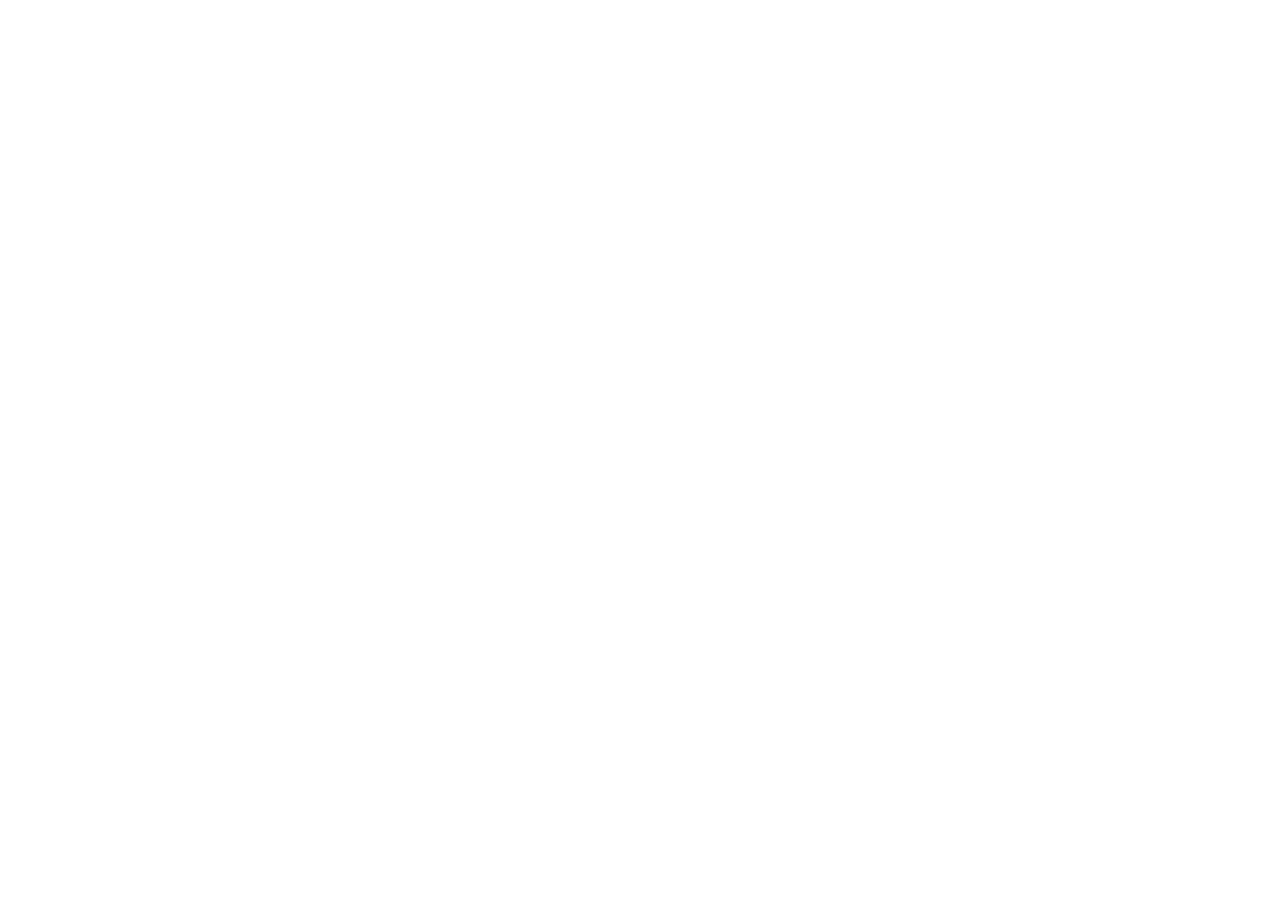
==== login.html @ 9ea32f08 "init project" ====
<!DOCTYPE html>
<html lang="zh-CN">

<head>
    <meta charset="UTF-8">
    <meta name="viewport" content="width=device-width, initial-scale=1.0">
    <title>登录页面</title>
</head>

<body>

</body>

</html>
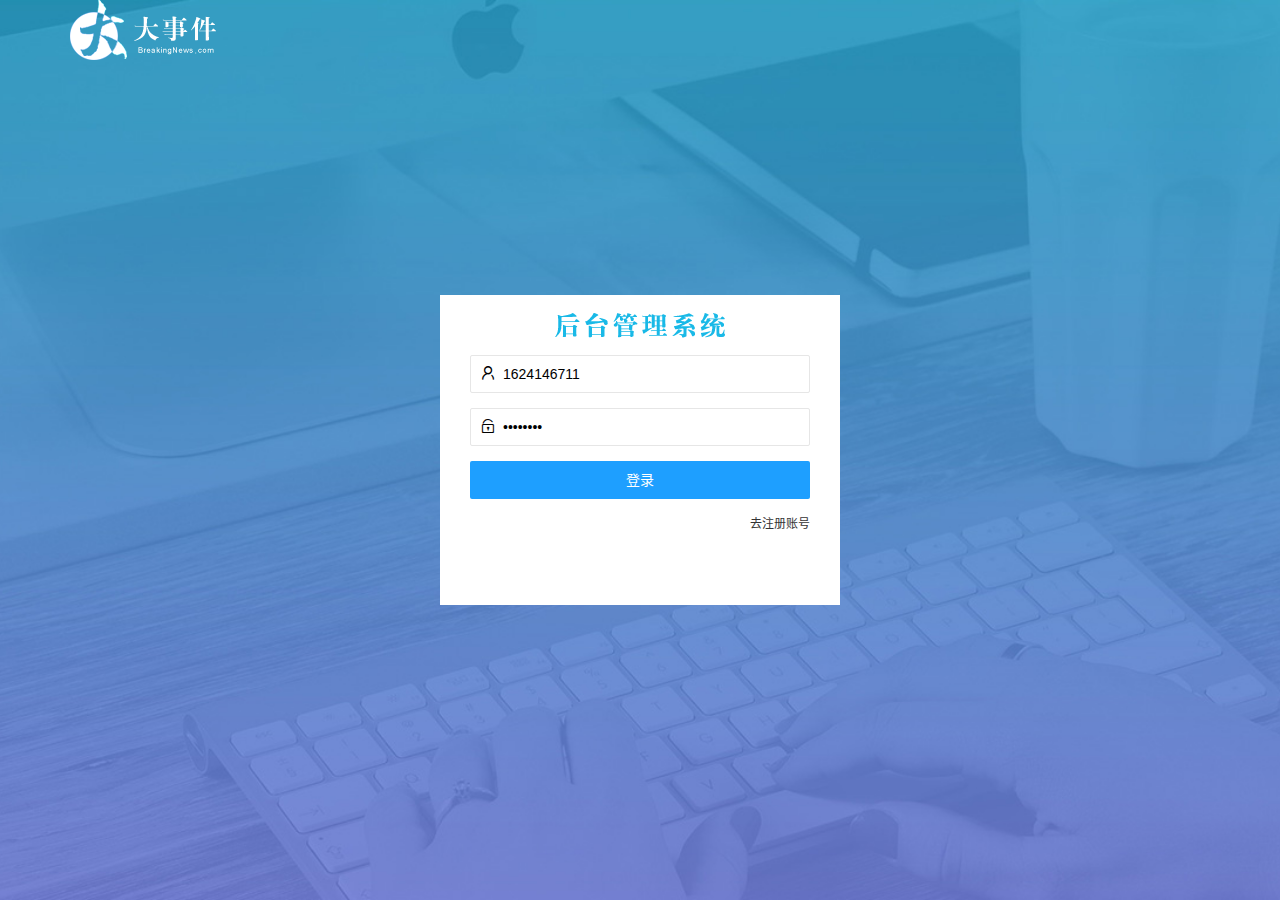
==== commit e319ad36: "登录，注册页面功能完成" ====
--- a/login.html
+++ b/login.html
@@ -4,11 +4,89 @@
 <head>
     <meta charset="UTF-8">
     <meta name="viewport" content="width=device-width, initial-scale=1.0">
-    <title>登录页面</title>
+    <title>大事件-登录页面</title>
+    <link rel="stylesheet" href="/assets/lib/layui/css/layui.css">
+    <link rel="stylesheet" href="/assets/css/login.css">
 </head>
 
 <body>
+    <!-- 顶部logo -->
+    <div class="layui-main">
+        <img src="/assets/images/logo.png" alt="">
+    </div>
+    <!-- 登录注册区域 -->
+    <div class="loginBox">
+        <div class="title-box"></div>
+        <!-- 登录 -->
+        <div class="login-box">
+            <!-- 登录表单 -->
+            <form class="layui-form" id="form_login" action="">
+                <!-- 用户名 -->
+                <div class="layui-form-item">
+                    <i class="layui-icon layui-icon-username"></i>
+                    <input value="1624146711" type=" text" name="username" required lay-verify="required"
+                        placeholder="请输入用户名" autocomplete="off" class="layui-input">
+                </div>
+                <!-- 密码 -->
+                <div class="layui-form-item">
+                    <i class="layui-icon layui-icon-password"></i>
+                    <input value="zxc00369" type="password" name="password" required lay-verify="required|pwd"
+                        placeholder="请输入密码" autocomplete="off" class="layui-input">
+                </div>
+                <!-- 登录按钮 -->
+                <div class="layui-form-item">
+                    <!-- lay-submit 属性必须存在，后面会有submit事件绑定 -->
+                    <button class="layui-btn layui-btn-fluid layui-btn-normal" lay-submit
+                        lay-filter="formDemo">登录</button>
+                </div>
+                <div class="layui-form-item links">
+                    <a href="javascript:;" id="link_reg">去注册账号</a>
+                </div>
+            </form>
+        </div>
+        <!-- 注册 -->
+        <div class="reg-box" id="form_reg">
+            <!-- 注册表单 -->
+            <form class="layui-form" action="">
+                <!-- 用户名 -->
+                <div class="layui-form-item">
+                    <i class="layui-icon layui-icon-username"></i>
+                    <input type=" text" name="username" required lay-verify="required" placeholder="请输入用户名"
+                        autocomplete="off" class="layui-input">
+                </div>
+                <!-- 密码 -->
+                <div class="layui-form-item">
+                    <i class="layui-icon layui-icon-password"></i>
+                    <input type="password" name="password" required lay-verify="required|pwd" placeholder="请输入密码"
+                        autocomplete="off" class="layui-input">
+                </div>
+                <!-- 确认密码 -->
+                <div class="layui-form-item">
+                    <i class="layui-icon layui-icon-password"></i>
+                    <input type="password" name="repassword" required lay-verify="required|pwd|repwd"
+                        placeholder="再次确认密码" autocomplete="off" class="layui-input">
+                </div>
+                <!-- 注册按钮 -->
+                <div class="layui-form-item">
+                    <!-- lay-submit 属性必须存在，后面会有submit事件绑定 -->
+                    <button class="layui-btn layui-btn-fluid layui-btn-normal" lay-submit
+                        lay-filter="formDemo">注册</button>
+                </div>
+                <div class="layui-form-item links">
+                    <a href="javascript:;" id="link_login">去登陆</a>
+                </div>
+            </form>
+        </div>
+    </div>
 
+    <!-- 引入layUI.all.js -->
+    <script src="/assets/lib/layui/layui.all.js"></script>
+    <!-- 引入jQuery.js -->
+    <script src="/assets/lib/jquery.js"></script>
+    <!-- 引入baseAPI.js -->
+    <script src="/assets/js/baseAPI.js"></script>
+    <!-- 引入自己的js -->
+    <script src="/assets/js/login.js"></script>
 </body>
 
 </html>--- a/assets/lib/layui/css/layui.css
+++ b/assets/lib/layui/css/layui.css
@@ -0,0 +1,2 @@
+/** layui-v2.5.5 MIT License By https://www.layui.com */
+ .layui-inline,img{display:inline-block;vertical-align:middle}h1,h2,h3,h4,h5,h6{font-weight:400}.layui-edge,.layui-header,.layui-inline,.layui-main{position:relative}.layui-body,.layui-edge,.layui-elip{overflow:hidden}.layui-btn,.layui-edge,.layui-inline,img{vertical-align:middle}.layui-btn,.layui-disabled,.layui-icon,.layui-unselect{-moz-user-select:none;-webkit-user-select:none;-ms-user-select:none}.layui-elip,.layui-form-checkbox span,.layui-form-pane .layui-form-label{text-overflow:ellipsis;white-space:nowrap}.layui-breadcrumb,.layui-tree-btnGroup{visibility:hidden}blockquote,body,button,dd,div,dl,dt,form,h1,h2,h3,h4,h5,h6,input,li,ol,p,pre,td,textarea,th,ul{margin:0;padding:0;-webkit-tap-highlight-color:rgba(0,0,0,0)}a:active,a:hover{outline:0}img{border:none}li{list-style:none}table{border-collapse:collapse;border-spacing:0}h4,h5,h6{font-size:100%}button,input,optgroup,option,select,textarea{font-family:inherit;font-size:inherit;font-style:inherit;font-weight:inherit;outline:0}pre{white-space:pre-wrap;white-space:-moz-pre-wrap;white-space:-pre-wrap;white-space:-o-pre-wrap;word-wrap:break-word}body{line-height:24px;font:14px Helvetica Neue,Helvetica,PingFang SC,Tahoma,Arial,sans-serif}hr{height:1px;margin:10px 0;border:0;clear:both}a{color:#333;text-decoration:none}a:hover{color:#777}a cite{font-style:normal;*cursor:pointer}.layui-border-box,.layui-border-box *{box-sizing:border-box}.layui-box,.layui-box *{box-sizing:content-box}.layui-clear{clear:both;*zoom:1}.layui-clear:after{content:'\20';clear:both;*zoom:1;display:block;height:0}.layui-inline{*display:inline;*zoom:1}.layui-edge{display:inline-block;width:0;height:0;border-width:6px;border-style:dashed;border-color:transparent}.layui-edge-top{top:-4px;border-bottom-color:#999;border-bottom-style:solid}.layui-edge-right{border-left-color:#999;border-left-style:solid}.layui-edge-bottom{top:2px;border-top-color:#999;border-top-style:solid}.layui-edge-left{border-right-color:#999;border-right-style:solid}.layui-disabled,.layui-disabled:hover{color:#d2d2d2!important;cursor:not-allowed!important}.layui-circle{border-radius:100%}.layui-show{display:block!important}.layui-hide{display:none!important}@font-face{font-family:layui-icon;src:url(../font/iconfont.eot?v=250);src:url(../font/iconfont.eot?v=250#iefix) format('embedded-opentype'),url(../font/iconfont.woff2?v=250) format('woff2'),url(../font/iconfont.woff?v=250) format('woff'),url(../font/iconfont.ttf?v=250) format('truetype'),url(../font/iconfont.svg?v=250#layui-icon) format('svg')}.layui-icon{font-family:layui-icon!important;font-size:16px;font-style:normal;-webkit-font-smoothing:antialiased;-moz-osx-font-smoothing:grayscale}.layui-icon-reply-fill:before{content:"\e611"}.layui-icon-set-fill:before{content:"\e614"}.layui-icon-menu-fill:before{content:"\e60f"}.layui-icon-search:before{content:"\e615"}.layui-icon-share:before{content:"\e641"}.layui-icon-set-sm:before{content:"\e620"}.layui-icon-engine:before{content:"\e628"}.layui-icon-close:before{content:"\1006"}.layui-icon-close-fill:before{content:"\1007"}.layui-icon-chart-screen:before{content:"\e629"}.layui-icon-star:before{content:"\e600"}.layui-icon-circle-dot:before{content:"\e617"}.layui-icon-chat:before{content:"\e606"}.layui-icon-release:before{content:"\e609"}.layui-icon-list:before{content:"\e60a"}.layui-icon-chart:before{content:"\e62c"}.layui-icon-ok-circle:before{content:"\1005"}.layui-icon-layim-theme:before{content:"\e61b"}.layui-icon-table:before{content:"\e62d"}.layui-icon-right:before{content:"\e602"}.layui-icon-left:before{content:"\e603"}.layui-icon-cart-simple:before{content:"\e698"}.layui-icon-face-cry:before{content:"\e69c"}.layui-icon-face-smile:before{content:"\e6af"}.layui-icon-survey:before{content:"\e6b2"}.layui-icon-tree:before{content:"\e62e"}.layui-icon-upload-circle:before{content:"\e62f"}.layui-icon-add-circle:before{content:"\e61f"}.layui-icon-download-circle:before{content:"\e601"}.layui-icon-templeate-1:before{content:"\e630"}.layui-icon-util:before{content:"\e631"}.layui-icon-face-surprised:before{content:"\e664"}.layui-icon-edit:before{content:"\e642"}.layui-icon-speaker:before{content:"\e645"}.layui-icon-down:before{content:"\e61a"}.layui-icon-file:before{content:"\e621"}.layui-icon-layouts:before{content:"\e632"}.layui-icon-rate-half:before{content:"\e6c9"}.layui-icon-add-circle-fine:before{content:"\e608"}.layui-icon-prev-circle:before{content:"\e633"}.layui-icon-read:before{content:"\e705"}.layui-icon-404:before{content:"\e61c"}.layui-icon-carousel:before{content:"\e634"}.layui-icon-help:before{content:"\e607"}.layui-icon-code-circle:before{content:"\e635"}.layui-icon-water:before{content:"\e636"}.layui-icon-username:before{content:"\e66f"}.layui-icon-find-fill:before{content:"\e670"}.layui-icon-about:before{content:"\e60b"}.layui-icon-location:before{content:"\e715"}.layui-icon-up:before{content:"\e619"}.layui-icon-pause:before{content:"\e651"}.layui-icon-date:before{content:"\e637"}.layui-icon-layim-uploadfile:before{content:"\e61d"}.layui-icon-delete:before{content:"\e640"}.layui-icon-play:before{content:"\e652"}.layui-icon-top:before{content:"\e604"}.layui-icon-friends:before{content:"\e612"}.layui-icon-refresh-3:before{content:"\e9aa"}.layui-icon-ok:before{content:"\e605"}.layui-icon-layer:before{content:"\e638"}.layui-icon-face-smile-fine:before{content:"\e60c"}.layui-icon-dollar:before{content:"\e659"}.layui-icon-group:before{content:"\e613"}.layui-icon-layim-download:before{content:"\e61e"}.layui-icon-picture-fine:before{content:"\e60d"}.layui-icon-link:before{content:"\e64c"}.layui-icon-diamond:before{content:"\e735"}.layui-icon-log:before{content:"\e60e"}.layui-icon-rate-solid:before{content:"\e67a"}.layui-icon-fonts-del:before{content:"\e64f"}.layui-icon-unlink:before{content:"\e64d"}.layui-icon-fonts-clear:before{content:"\e639"}.layui-icon-triangle-r:before{content:"\e623"}.layui-icon-circle:before{content:"\e63f"}.layui-icon-radio:before{content:"\e643"}.layui-icon-align-center:before{content:"\e647"}.layui-icon-align-right:before{content:"\e648"}.layui-icon-align-left:before{content:"\e649"}.layui-icon-loading-1:before{content:"\e63e"}.layui-icon-return:before{content:"\e65c"}.layui-icon-fonts-strong:before{content:"\e62b"}.layui-icon-upload:before{content:"\e67c"}.layui-icon-dialogue:before{content:"\e63a"}.layui-icon-video:before{content:"\e6ed"}.layui-icon-headset:before{content:"\e6fc"}.layui-icon-cellphone-fine:before{content:"\e63b"}.layui-icon-add-1:before{content:"\e654"}.layui-icon-face-smile-b:before{content:"\e650"}.layui-icon-fonts-html:before{content:"\e64b"}.layui-icon-form:before{content:"\e63c"}.layui-icon-cart:before{content:"\e657"}.layui-icon-camera-fill:before{content:"\e65d"}.layui-icon-tabs:before{content:"\e62a"}.layui-icon-fonts-code:before{content:"\e64e"}.layui-icon-fire:before{content:"\e756"}.layui-icon-set:before{content:"\e716"}.layui-icon-fonts-u:before{content:"\e646"}.layui-icon-triangle-d:before{content:"\e625"}.layui-icon-tips:before{content:"\e702"}.layui-icon-picture:before{content:"\e64a"}.layui-icon-more-vertical:before{content:"\e671"}.layui-icon-flag:before{content:"\e66c"}.layui-icon-loading:before{content:"\e63d"}.layui-icon-fonts-i:before{content:"\e644"}.layui-icon-refresh-1:before{content:"\e666"}.layui-icon-rmb:before{content:"\e65e"}.layui-icon-home:before{content:"\e68e"}.layui-icon-user:before{content:"\e770"}.layui-icon-notice:before{content:"\e667"}.layui-icon-login-weibo:before{content:"\e675"}.layui-icon-voice:before{content:"\e688"}.layui-icon-upload-drag:before{content:"\e681"}.layui-icon-login-qq:before{content:"\e676"}.layui-icon-snowflake:before{content:"\e6b1"}.layui-icon-file-b:before{content:"\e655"}.layui-icon-template:before{content:"\e663"}.layui-icon-auz:before{content:"\e672"}.layui-icon-console:before{content:"\e665"}.layui-icon-app:before{content:"\e653"}.layui-icon-prev:before{content:"\e65a"}.layui-icon-website:before{content:"\e7ae"}.layui-icon-next:before{content:"\e65b"}.layui-icon-component:before{content:"\e857"}.layui-icon-more:before{content:"\e65f"}.layui-icon-login-wechat:before{content:"\e677"}.layui-icon-shrink-right:before{content:"\e668"}.layui-icon-spread-left:before{content:"\e66b"}.layui-icon-camera:before{content:"\e660"}.layui-icon-note:before{content:"\e66e"}.layui-icon-refresh:before{content:"\e669"}.layui-icon-female:before{content:"\e661"}.layui-icon-male:before{content:"\e662"}.layui-icon-password:before{content:"\e673"}.layui-icon-senior:before{content:"\e674"}.layui-icon-theme:before{content:"\e66a"}.layui-icon-tread:before{content:"\e6c5"}.layui-icon-praise:before{content:"\e6c6"}.layui-icon-star-fill:before{content:"\e658"}.layui-icon-rate:before{content:"\e67b"}.layui-icon-template-1:before{content:"\e656"}.layui-icon-vercode:before{content:"\e679"}.layui-icon-cellphone:before{content:"\e678"}.layui-icon-screen-full:before{content:"\e622"}.layui-icon-screen-restore:before{content:"\e758"}.layui-icon-cols:before{content:"\e610"}.layui-icon-export:before{content:"\e67d"}.layui-icon-print:before{content:"\e66d"}.layui-icon-slider:before{content:"\e714"}.layui-icon-addition:before{content:"\e624"}.layui-icon-subtraction:before{content:"\e67e"}.layui-icon-service:before{content:"\e626"}.layui-icon-transfer:before{content:"\e691"}.layui-main{width:1140px;margin:0 auto}.layui-header{z-index:1000;height:60px}.layui-header a:hover{transition:all .5s;-webkit-transition:all .5s}.layui-side{position:fixed;left:0;top:0;bottom:0;z-index:999;width:200px;overflow-x:hidden}.layui-side-scroll{position:relative;width:220px;height:100%;overflow-x:hidden}.layui-body{position:absolute;left:200px;right:0;top:0;bottom:0;z-index:998;width:auto;overflow-y:auto;box-sizing:border-box}.layui-layout-body{overflow:hidden}.layui-layout-admin .layui-header{background-color:#23262E}.layui-layout-admin .layui-side{top:60px;width:200px;overflow-x:hidden}.layui-layout-admin .layui-body{position:fixed;top:60px;bottom:44px}.layui-layout-admin .layui-main{width:auto;margin:0 15px}.layui-layout-admin .layui-footer{position:fixed;left:200px;right:0;bottom:0;height:44px;line-height:44px;padding:0 15px;background-color:#eee}.layui-layout-admin .layui-logo{position:absolute;left:0;top:0;width:200px;height:100%;line-height:60px;text-align:center;color:#009688;font-size:16px}.layui-layout-admin .layui-header .layui-nav{background:0 0}.layui-layout-left{position:absolute!important;left:200px;top:0}.layui-layout-right{position:absolute!important;right:0;top:0}.layui-container{position:relative;margin:0 auto;padding:0 15px;box-sizing:border-box}.layui-fluid{position:relative;margin:0 auto;padding:0 15px}.layui-row:after,.layui-row:before{content:'';display:block;clear:both}.layui-col-lg1,.layui-col-lg10,.layui-col-lg11,.layui-col-lg12,.layui-col-lg2,.layui-col-lg3,.layui-col-lg4,.layui-col-lg5,.layui-col-lg6,.layui-col-lg7,.layui-col-lg8,.layui-col-lg9,.layui-col-md1,.layui-col-md10,.layui-col-md11,.layui-col-md12,.layui-col-md2,.layui-col-md3,.layui-col-md4,.layui-col-md5,.layui-col-md6,.layui-col-md7,.layui-col-md8,.layui-col-md9,.layui-col-sm1,.layui-col-sm10,.layui-col-sm11,.layui-col-sm12,.layui-col-sm2,.layui-col-sm3,.layui-col-sm4,.layui-col-sm5,.layui-col-sm6,.layui-col-sm7,.layui-col-sm8,.layui-col-sm9,.layui-col-xs1,.layui-col-xs10,.layui-col-xs11,.layui-col-xs12,.layui-col-xs2,.layui-col-xs3,.layui-col-xs4,.layui-col-xs5,.layui-col-xs6,.layui-col-xs7,.layui-col-xs8,.layui-col-xs9{position:relative;display:block;box-sizing:border-box}.layui-col-xs1,.layui-col-xs10,.layui-col-xs11,.layui-col-xs12,.layui-col-xs2,.layui-col-xs3,.layui-col-xs4,.layui-col-xs5,.layui-col-xs6,.layui-col-xs7,.layui-col-xs8,.layui-col-xs9{float:left}.layui-col-xs1{width:8.33333333%}.layui-col-xs2{width:16.66666667%}.layui-col-xs3{width:25%}.layui-col-xs4{width:33.33333333%}.layui-col-xs5{width:41.66666667%}.layui-col-xs6{width:50%}.layui-col-xs7{width:58.33333333%}.layui-col-xs8{width:66.66666667%}.layui-col-xs9{width:75%}.layui-col-xs10{width:83.33333333%}.layui-col-xs11{width:91.66666667%}.layui-col-xs12{width:100%}.layui-col-xs-offset1{margin-left:8.33333333%}.layui-col-xs-offset2{margin-left:16.66666667%}.layui-col-xs-offset3{margin-left:25%}.layui-col-xs-offset4{margin-left:33.33333333%}.layui-col-xs-offset5{margin-left:41.66666667%}.layui-col-xs-offset6{margin-left:50%}.layui-col-xs-offset7{margin-left:58.33333333%}.layui-col-xs-offset8{margin-left:66.66666667%}.layui-col-xs-offset9{margin-left:75%}.layui-col-xs-offset10{margin-left:83.33333333%}.layui-col-xs-offset11{margin-left:91.66666667%}.layui-col-xs-offset12{margin-left:100%}@media screen and (max-width:768px){.layui-hide-xs{display:none!important}.layui-show-xs-block{display:block!important}.layui-show-xs-inline{display:inline!important}.layui-show-xs-inline-block{display:inline-block!important}}@media screen and (min-width:768px){.layui-container{width:750px}.layui-hide-sm{display:none!important}.layui-show-sm-block{display:block!important}.layui-show-sm-inline{display:inline!important}.layui-show-sm-inline-block{display:inline-block!important}.layui-col-sm1,.layui-col-sm10,.layui-col-sm11,.layui-col-sm12,.layui-col-sm2,.layui-col-sm3,.layui-col-sm4,.layui-col-sm5,.layui-col-sm6,.layui-col-sm7,.layui-col-sm8,.layui-col-sm9{float:left}.layui-col-sm1{width:8.33333333%}.layui-col-sm2{width:16.66666667%}.layui-col-sm3{width:25%}.layui-col-sm4{width:33.33333333%}.layui-col-sm5{width:41.66666667%}.layui-col-sm6{width:50%}.layui-col-sm7{width:58.33333333%}.layui-col-sm8{width:66.66666667%}.layui-col-sm9{width:75%}.layui-col-sm10{width:83.33333333%}.layui-col-sm11{width:91.66666667%}.layui-col-sm12{width:100%}.layui-col-sm-offset1{margin-left:8.33333333%}.layui-col-sm-offset2{margin-left:16.66666667%}.layui-col-sm-offset3{margin-left:25%}.layui-col-sm-offset4{margin-left:33.33333333%}.layui-col-sm-offset5{margin-left:41.66666667%}.layui-col-sm-offset6{margin-left:50%}.layui-col-sm-offset7{margin-left:58.33333333%}.layui-col-sm-offset8{margin-left:66.66666667%}.layui-col-sm-offset9{margin-left:75%}.layui-col-sm-offset10{margin-left:83.33333333%}.layui-col-sm-offset11{margin-left:91.66666667%}.layui-col-sm-offset12{margin-left:100%}}@media screen and (min-width:992px){.layui-container{width:970px}.layui-hide-md{display:none!important}.layui-show-md-block{display:block!important}.layui-show-md-inline{display:inline!important}.layui-show-md-inline-block{display:inline-block!important}.layui-col-md1,.layui-col-md10,.layui-col-md11,.layui-col-md12,.layui-col-md2,.layui-col-md3,.layui-col-md4,.layui-col-md5,.layui-col-md6,.layui-col-md7,.layui-col-md8,.layui-col-md9{float:left}.layui-col-md1{width:8.33333333%}.layui-col-md2{width:16.66666667%}.layui-col-md3{width:25%}.layui-col-md4{width:33.33333333%}.layui-col-md5{width:41.66666667%}.layui-col-md6{width:50%}.layui-col-md7{width:58.33333333%}.layui-col-md8{width:66.66666667%}.layui-col-md9{width:75%}.layui-col-md10{width:83.33333333%}.layui-col-md11{width:91.66666667%}.layui-col-md12{width:100%}.layui-col-md-offset1{margin-left:8.33333333%}.layui-col-md-offset2{margin-left:16.66666667%}.layui-col-md-offset3{margin-left:25%}.layui-col-md-offset4{margin-left:33.33333333%}.layui-col-md-offset5{margin-left:41.66666667%}.layui-col-md-offset6{margin-left:50%}.layui-col-md-offset7{margin-left:58.33333333%}.layui-col-md-offset8{margin-left:66.66666667%}.layui-col-md-offset9{margin-left:75%}.layui-col-md-offset10{margin-left:83.33333333%}.layui-col-md-offset11{margin-left:91.66666667%}.layui-col-md-offset12{margin-left:100%}}@media screen and (min-width:1200px){.layui-container{width:1170px}.layui-hide-lg{display:none!important}.layui-show-lg-block{display:block!important}.layui-show-lg-inline{display:inline!important}.layui-show-lg-inline-block{display:inline-block!important}.layui-col-lg1,.layui-col-lg10,.layui-col-lg11,.layui-col-lg12,.layui-col-lg2,.layui-col-lg3,.layui-col-lg4,.layui-col-lg5,.layui-col-lg6,.layui-col-lg7,.layui-col-lg8,.layui-col-lg9{float:left}.layui-col-lg1{width:8.33333333%}.layui-col-lg2{width:16.66666667%}.layui-col-lg3{width:25%}.layui-col-lg4{width:33.33333333%}.layui-col-lg5{width:41.66666667%}.layui-col-lg6{width:50%}.layui-col-lg7{width:58.33333333%}.layui-col-lg8{width:66.66666667%}.layui-col-lg9{width:75%}.layui-col-lg10{width:83.33333333%}.layui-col-lg11{width:91.66666667%}.layui-col-lg12{width:100%}.layui-col-lg-offset1{margin-left:8.33333333%}.layui-col-lg-offset2{margin-left:16.66666667%}.layui-col-lg-offset3{margin-left:25%}.layui-col-lg-offset4{margin-left:33.33333333%}.layui-col-lg-offset5{margin-left:41.66666667%}.layui-col-lg-offset6{margin-left:50%}.layui-col-lg-offset7{margin-left:58.33333333%}.layui-col-lg-offset8{margin-left:66.66666667%}.layui-col-lg-offset9{margin-left:75%}.layui-col-lg-offset10{margin-left:83.33333333%}.layui-col-lg-offset11{margin-left:91.66666667%}.layui-col-lg-offset12{margin-left:100%}}.layui-col-space1{margin:-.5px}.layui-col-space1>*{padding:.5px}.layui-col-space3{margin:-1.5px}.layui-col-space3>*{padding:1.5px}.layui-col-space5{margin:-2.5px}.layui-col-space5>*{padding:2.5px}.layui-col-space8{margin:-3.5px}.layui-col-space8>*{padding:3.5px}.layui-col-space10{margin:-5px}.layui-col-space10>*{padding:5px}.layui-col-space12{margin:-6px}.layui-col-space12>*{padding:6px}.layui-col-space15{margin:-7.5px}.layui-col-space15>*{padding:7.5px}.layui-col-space18{margin:-9px}.layui-col-space18>*{padding:9px}.layui-col-space20{margin:-10px}.layui-col-space20>*{padding:10px}.layui-col-space22{margin:-11px}.layui-col-space22>*{padding:11px}.layui-col-space25{margin:-12.5px}.layui-col-space25>*{padding:12.5px}.layui-col-space30{margin:-15px}.layui-col-space30>*{padding:15px}.layui-btn,.layui-input,.layui-select,.layui-textarea,.layui-upload-button{outline:0;-webkit-appearance:none;transition:all .3s;-webkit-transition:all .3s;box-sizing:border-box}.layui-elem-quote{margin-bottom:10px;padding:15px;line-height:22px;border-left:5px solid #009688;border-radius:0 2px 2px 0;background-color:#f2f2f2}.layui-quote-nm{border-style:solid;border-width:1px 1px 1px 5px;background:0 0}.layui-elem-field{margin-bottom:10px;padding:0;border-width:1px;border-style:solid}.layui-elem-field legend{margin-left:20px;padding:0 10px;font-size:20px;font-weight:300}.layui-field-title{margin:10px 0 20px;border-width:1px 0 0}.layui-field-box{padding:10px 15px}.layui-field-title .layui-field-box{padding:10px 0}.layui-progress{position:relative;height:6px;border-radius:20px;background-color:#e2e2e2}.layui-progress-bar{position:absolute;left:0;top:0;width:0;max-width:100%;height:6px;border-radius:20px;text-align:right;background-color:#5FB878;transition:all .3s;-webkit-transition:all .3s}.layui-progress-big,.layui-progress-big .layui-progress-bar{height:18px;line-height:18px}.layui-progress-text{position:relative;top:-20px;line-height:18px;font-size:12px;color:#666}.layui-progress-big .layui-progress-text{position:static;padding:0 10px;color:#fff}.layui-collapse{border-width:1px;border-style:solid;border-radius:2px}.layui-colla-content,.layui-colla-item{border-top-width:1px;border-top-style:solid}.layui-colla-item:first-child{border-top:none}.layui-colla-title{position:relative;height:42px;line-height:42px;padding:0 15px 0 35px;color:#333;background-color:#f2f2f2;cursor:pointer;font-size:14px;overflow:hidden}.layui-colla-content{display:none;padding:10px 15px;line-height:22px;color:#666}.layui-colla-icon{position:absolute;left:15px;top:0;font-size:14px}.layui-card{margin-bottom:15px;border-radius:2px;background-color:#fff;box-shadow:0 1px 2px 0 rgba(0,0,0,.05)}.layui-card:last-child{margin-bottom:0}.layui-card-header{position:relative;height:42px;line-height:42px;padding:0 15px;border-bottom:1px solid #f6f6f6;color:#333;border-radius:2px 2px 0 0;font-size:14px}.layui-bg-black,.layui-bg-blue,.layui-bg-cyan,.layui-bg-green,.layui-bg-orange,.layui-bg-red{color:#fff!important}.layui-card-body{position:relative;padding:10px 15px;line-height:24px}.layui-card-body[pad15]{padding:15px}.layui-card-body[pad20]{padding:20px}.layui-card-body .layui-table{margin:5px 0}.layui-card .layui-tab{margin:0}.layui-panel-window{position:relative;padding:15px;border-radius:0;border-top:5px solid #E6E6E6;background-color:#fff}.layui-auxiliar-moving{position:fixed;left:0;right:0;top:0;bottom:0;width:100%;height:100%;background:0 0;z-index:9999999999}.layui-form-label,.layui-form-mid,.layui-form-select,.layui-input-block,.layui-input-inline,.layui-textarea{position:relative}.layui-bg-red{background-color:#FF5722!important}.layui-bg-orange{background-color:#FFB800!important}.layui-bg-green{background-color:#009688!important}.layui-bg-cyan{background-color:#2F4056!important}.layui-bg-blue{background-color:#1E9FFF!important}.layui-bg-black{background-color:#393D49!important}.layui-bg-gray{background-color:#eee!important;color:#666!important}.layui-badge-rim,.layui-colla-content,.layui-colla-item,.layui-collapse,.layui-elem-field,.layui-form-pane .layui-form-item[pane],.layui-form-pane .layui-form-label,.layui-input,.layui-layedit,.layui-layedit-tool,.layui-quote-nm,.layui-select,.layui-tab-bar,.layui-tab-card,.layui-tab-title,.layui-tab-title .layui-this:after,.layui-textarea{border-color:#e6e6e6}.layui-timeline-item:before,hr{background-color:#e6e6e6}.layui-text{line-height:22px;font-size:14px;color:#666}.layui-text h1,.layui-text h2,.layui-text h3{font-weight:500;color:#333}.layui-text h1{font-size:30px}.layui-text h2{font-size:24px}.layui-text h3{font-size:18px}.layui-text a:not(.layui-btn){color:#01AAED}.layui-text a:not(.layui-btn):hover{text-decoration:underline}.layui-text ul{padding:5px 0 5px 15px}.layui-text ul li{margin-top:5px;list-style-type:disc}.layui-text em,.layui-word-aux{color:#999!important;padding:0 5px!important}.layui-btn{display:inline-block;height:38px;line-height:38px;padding:0 18px;background-color:#009688;color:#fff;white-space:nowrap;text-align:center;font-size:14px;border:none;border-radius:2px;cursor:pointer}.layui-btn:hover{opacity:.8;filter:alpha(opacity=80);color:#fff}.layui-btn:active{opacity:1;filter:alpha(opacity=100)}.layui-btn+.layui-btn{margin-left:10px}.layui-btn-container{font-size:0}.layui-btn-container .layui-btn{margin-right:10px;margin-bottom:10px}.layui-btn-container .layui-btn+.layui-btn{margin-left:0}.layui-table .layui-btn-container .layui-btn{margin-bottom:9px}.layui-btn-radius{border-radius:100px}.layui-btn .layui-icon{margin-right:3px;font-size:18px;vertical-align:bottom;vertical-align:middle\9}.layui-btn-primary{border:1px solid #C9C9C9;background-color:#fff;color:#555}.layui-btn-primary:hover{border-color:#009688;color:#333}.layui-btn-normal{background-color:#1E9FFF}.layui-btn-warm{background-color:#FFB800}.layui-btn-danger{background-color:#FF5722}.layui-btn-checked{background-color:#5FB878}.layui-btn-disabled,.layui-btn-disabled:active,.layui-btn-disabled:hover{border:1px solid #e6e6e6;background-color:#FBFBFB;color:#C9C9C9;cursor:not-allowed;opacity:1}.layui-btn-lg{height:44px;line-height:44px;padding:0 25px;font-size:16px}.layui-btn-sm{height:30px;line-height:30px;padding:0 10px;font-size:12px}.layui-btn-sm i{font-size:16px!important}.layui-btn-xs{height:22px;line-height:22px;padding:0 5px;font-size:12px}.layui-btn-xs i{font-size:14px!important}.layui-btn-group{display:inline-block;vertical-align:middle;font-size:0}.layui-btn-group .layui-btn{margin-left:0!important;margin-right:0!important;border-left:1px solid rgba(255,255,255,.5);border-radius:0}.layui-btn-group .layui-btn-primary{border-left:none}.layui-btn-group .layui-btn-primary:hover{border-color:#C9C9C9;color:#009688}.layui-btn-group .layui-btn:first-child{border-left:none;border-radius:2px 0 0 2px}.layui-btn-group .layui-btn-primary:first-child{border-left:1px solid #c9c9c9}.layui-btn-group .layui-btn:last-child{border-radius:0 2px 2px 0}.layui-btn-group .layui-btn+.layui-btn{margin-left:0}.layui-btn-group+.layui-btn-group{margin-left:10px}.layui-btn-fluid{width:100%}.layui-input,.layui-select,.layui-textarea{height:38px;line-height:1.3;line-height:38px\9;border-width:1px;border-style:solid;background-color:#fff;border-radius:2px}.layui-input::-webkit-input-placeholder,.layui-select::-webkit-input-placeholder,.layui-textarea::-webkit-input-placeholder{line-height:1.3}.layui-input,.layui-textarea{display:block;width:100%;padding-left:10px}.layui-input:hover,.layui-textarea:hover{border-color:#D2D2D2!important}.layui-input:focus,.layui-textarea:focus{border-color:#C9C9C9!important}.layui-textarea{min-height:100px;height:auto;line-height:20px;padding:6px 10px;resize:vertical}.layui-select{padding:0 10px}.layui-form input[type=checkbox],.layui-form input[type=radio],.layui-form select{display:none}.layui-form [lay-ignore]{display:initial}.layui-form-item{margin-bottom:15px;clear:both;*zoom:1}.layui-form-item:after{content:'\20';clear:both;*zoom:1;display:block;height:0}.layui-form-label{float:left;display:block;padding:9px 15px;width:80px;font-weight:400;line-height:20px;text-align:right}.layui-form-label-col{display:block;float:none;padding:9px 0;line-height:20px;text-align:left}.layui-form-item .layui-inline{margin-bottom:5px;margin-right:10px}.layui-input-block{margin-left:110px;min-height:36px}.layui-input-inline{display:inline-block;vertical-align:middle}.layui-form-item .layui-input-inline{float:left;width:190px;margin-right:10px}.layui-form-text .layui-input-inline{width:auto}.layui-form-mid{float:left;display:block;padding:9px 0!important;line-height:20px;margin-right:10px}.layui-form-danger+.layui-form-select .layui-input,.layui-form-danger:focus{border-color:#FF5722!important}.layui-form-select .layui-input{padding-right:30px;cursor:pointer}.layui-form-select .layui-edge{position:absolute;right:10px;top:50%;margin-top:-3px;cursor:pointer;border-width:6px;border-top-color:#c2c2c2;border-top-style:solid;transition:all .3s;-webkit-transition:all .3s}.layui-form-select dl{display:none;position:absolute;left:0;top:42px;padding:5px 0;z-index:899;min-width:100%;border:1px solid #d2d2d2;max-height:300px;overflow-y:auto;background-color:#fff;border-radius:2px;box-shadow:0 2px 4px rgba(0,0,0,.12);box-sizing:border-box}.layui-form-select dl dd,.layui-form-select dl dt{padding:0 10px;line-height:36px;white-space:nowrap;overflow:hidden;text-overflow:ellipsis}.layui-form-select dl dt{font-size:12px;color:#999}.layui-form-select dl dd{cursor:pointer}.layui-form-select dl dd:hover{background-color:#f2f2f2;-webkit-transition:.5s all;transition:.5s all}.layui-form-select .layui-select-group dd{padding-left:20px}.layui-form-select dl dd.layui-select-tips{padding-left:10px!important;color:#999}.layui-form-select dl dd.layui-this{background-color:#5FB878;color:#fff}.layui-form-checkbox,.layui-form-select dl dd.layui-disabled{background-color:#fff}.layui-form-selected dl{display:block}.layui-form-checkbox,.layui-form-checkbox *,.layui-form-switch{display:inline-block;vertical-align:middle}.layui-form-selected .layui-edge{margin-top:-9px;-webkit-transform:rotate(180deg);transform:rotate(180deg);margin-top:-3px\9}:root .layui-form-selected .layui-edge{margin-top:-9px\0/IE9}.layui-form-selectup dl{top:auto;bottom:42px}.layui-select-none{margin:5px 0;text-align:center;color:#999}.layui-select-disabled .layui-disabled{border-color:#eee!important}.layui-select-disabled .layui-edge{border-top-color:#d2d2d2}.layui-form-checkbox{position:relative;height:30px;line-height:30px;margin-right:10px;padding-right:30px;cursor:pointer;font-size:0;-webkit-transition:.1s linear;transition:.1s linear;box-sizing:border-box}.layui-form-checkbox span{padding:0 10px;height:100%;font-size:14px;border-radius:2px 0 0 2px;background-color:#d2d2d2;color:#fff;overflow:hidden}.layui-form-checkbox:hover span{background-color:#c2c2c2}.layui-form-checkbox i{position:absolute;right:0;top:0;width:30px;height:28px;border:1px solid #d2d2d2;border-left:none;border-radius:0 2px 2px 0;color:#fff;font-size:20px;text-align:center}.layui-form-checkbox:hover i{border-color:#c2c2c2;color:#c2c2c2}.layui-form-checked,.layui-form-checked:hover{border-color:#5FB878}.layui-form-checked span,.layui-form-checked:hover span{background-color:#5FB878}.layui-form-checked i,.layui-form-checked:hover i{color:#5FB878}.layui-form-item .layui-form-checkbox{margin-top:4px}.layui-form-checkbox[lay-skin=primary]{height:auto!important;line-height:normal!important;min-width:18px;min-height:18px;border:none!important;margin-right:0;padding-left:28px;padding-right:0;background:0 0}.layui-form-checkbox[lay-skin=primary] span{padding-left:0;padding-right:15px;line-height:18px;background:0 0;color:#666}.layui-form-checkbox[lay-skin=primary] i{right:auto;left:0;width:16px;height:16px;line-height:16px;border:1px solid #d2d2d2;font-size:12px;border-radius:2px;background-color:#fff;-webkit-transition:.1s linear;transition:.1s linear}.layui-form-checkbox[lay-skin=primary]:hover i{border-color:#5FB878;color:#fff}.layui-form-checked[lay-skin=primary] i{border-color:#5FB878!important;background-color:#5FB878;color:#fff}.layui-checkbox-disbaled[lay-skin=primary] span{background:0 0!important;color:#c2c2c2}.layui-checkbox-disbaled[lay-skin=primary]:hover i{border-color:#d2d2d2}.layui-form-item .layui-form-checkbox[lay-skin=primary]{margin-top:10px}.layui-form-switch{position:relative;height:22px;line-height:22px;min-width:35px;padding:0 5px;margin-top:8px;border:1px solid #d2d2d2;border-radius:20px;cursor:pointer;background-color:#fff;-webkit-transition:.1s linear;transition:.1s linear}.layui-form-switch i{position:absolute;left:5px;top:3px;width:16px;height:16px;border-radius:20px;background-color:#d2d2d2;-webkit-transition:.1s linear;transition:.1s linear}.layui-form-switch em{position:relative;top:0;width:25px;margin-left:21px;padding:0!important;text-align:center!important;color:#999!important;font-style:normal!important;font-size:12px}.layui-form-onswitch{border-color:#5FB878;background-color:#5FB878}.layui-checkbox-disbaled,.layui-checkbox-disbaled i{border-color:#e2e2e2!important}.layui-form-onswitch i{left:100%;margin-left:-21px;background-color:#fff}.layui-form-onswitch em{margin-left:5px;margin-right:21px;color:#fff!important}.layui-checkbox-disbaled span{background-color:#e2e2e2!important}.layui-checkbox-disbaled:hover i{color:#fff!important}[lay-radio]{display:none}.layui-form-radio,.layui-form-radio *{display:inline-block;vertical-align:middle}.layui-form-radio{line-height:28px;margin:6px 10px 0 0;padding-right:10px;cursor:pointer;font-size:0}.layui-form-radio *{font-size:14px}.layui-form-radio>i{margin-right:8px;font-size:22px;color:#c2c2c2}.layui-form-radio>i:hover,.layui-form-radioed>i{color:#5FB878}.layui-radio-disbaled>i{color:#e2e2e2!important}.layui-form-pane .layui-form-label{width:110px;padding:8px 15px;height:38px;line-height:20px;border-width:1px;border-style:solid;border-radius:2px 0 0 2px;text-align:center;background-color:#FBFBFB;overflow:hidden;box-sizing:border-box}.layui-form-pane .layui-input-inline{margin-left:-1px}.layui-form-pane .layui-input-block{margin-left:110px;left:-1px}.layui-form-pane .layui-input{border-radius:0 2px 2px 0}.layui-form-pane .layui-form-text .layui-form-label{float:none;width:100%;border-radius:2px;box-sizing:border-box;text-align:left}.layui-form-pane .layui-form-text .layui-input-inline{display:block;margin:0;top:-1px;clear:both}.layui-form-pane .layui-form-text .layui-input-block{margin:0;left:0;top:-1px}.layui-form-pane .layui-form-text .layui-textarea{min-height:100px;border-radius:0 0 2px 2px}.layui-form-pane .layui-form-checkbox{margin:4px 0 4px 10px}.layui-form-pane .layui-form-radio,.layui-form-pane .layui-form-switch{margin-top:6px;margin-left:10px}.layui-form-pane .layui-form-item[pane]{position:relative;border-width:1px;border-style:solid}.layui-form-pane .layui-form-item[pane] .layui-form-label{position:absolute;left:0;top:0;height:100%;border-width:0 1px 0 0}.layui-form-pane .layui-form-item[pane] .layui-input-inline{margin-left:110px}@media screen and (max-width:450px){.layui-form-item .layui-form-label{text-overflow:ellipsis;overflow:hidden;white-space:nowrap}.layui-form-item .layui-inline{display:block;margin-right:0;margin-bottom:20px;clear:both}.layui-form-item .layui-inline:after{content:'\20';clear:both;display:block;height:0}.layui-form-item .layui-input-inline{display:block;float:none;left:-3px;width:auto;margin:0 0 10px 112px}.layui-form-item .layui-input-inline+.layui-form-mid{margin-left:110px;top:-5px;padding:0}.layui-form-item .layui-form-checkbox{margin-right:5px;margin-bottom:5px}}.layui-layedit{border-width:1px;border-style:solid;border-radius:2px}.layui-layedit-tool{padding:3px 5px;border-bottom-width:1px;border-bottom-style:solid;font-size:0}.layedit-tool-fixed{position:fixed;top:0;border-top:1px solid #e2e2e2}.layui-layedit-tool .layedit-tool-mid,.layui-layedit-tool .layui-icon{display:inline-block;vertical-align:middle;text-align:center;font-size:14px}.layui-layedit-tool .layui-icon{position:relative;width:32px;height:30px;line-height:30px;margin:3px 5px;color:#777;cursor:pointer;border-radius:2px}.layui-layedit-tool .layui-icon:hover{color:#393D49}.layui-layedit-tool .layui-icon:active{color:#000}.layui-layedit-tool .layedit-tool-active{background-color:#e2e2e2;color:#000}.layui-layedit-tool .layui-disabled,.layui-layedit-tool .layui-disabled:hover{color:#d2d2d2;cursor:not-allowed}.layui-layedit-tool .layedit-tool-mid{width:1px;height:18px;margin:0 10px;background-color:#d2d2d2}.layedit-tool-html{width:50px!important;font-size:30px!important}.layedit-tool-b,.layedit-tool-code,.layedit-tool-help{font-size:16px!important}.layedit-tool-d,.layedit-tool-face,.layedit-tool-image,.layedit-tool-unlink{font-size:18px!important}.layedit-tool-image input{position:absolute;font-size:0;left:0;top:0;width:100%;height:100%;opacity:.01;filter:Alpha(opacity=1);cursor:pointer}.layui-layedit-iframe iframe{display:block;width:100%}#LAY_layedit_code{overflow:hidden}.layui-laypage{display:inline-block;*display:inline;*zoom:1;vertical-align:middle;margin:10px 0;font-size:0}.layui-laypage>a:first-child,.layui-laypage>a:first-child em{border-radius:2px 0 0 2px}.layui-laypage>a:last-child,.layui-laypage>a:last-child em{border-radius:0 2px 2px 0}.layui-laypage>:first-child{margin-left:0!important}.layui-laypage>:last-child{margin-right:0!important}.layui-laypage a,.layui-laypage button,.layui-laypage input,.layui-laypage select,.layui-laypage span{border:1px solid #e2e2e2}.layui-laypage a,.layui-laypage span{display:inline-block;*display:inline;*zoom:1;vertical-align:middle;padding:0 15px;height:28px;line-height:28px;margin:0 -1px 5px 0;background-color:#fff;color:#333;font-size:12px}.layui-flow-more a *,.layui-laypage input,.layui-table-view select[lay-ignore]{display:inline-block}.layui-laypage a:hover{color:#009688}.layui-laypage em{font-style:normal}.layui-laypage .layui-laypage-spr{color:#999;font-weight:700}.layui-laypage a{text-decoration:none}.layui-laypage .layui-laypage-curr{position:relative}.layui-laypage .layui-laypage-curr em{position:relative;color:#fff}.layui-laypage .layui-laypage-curr .layui-laypage-em{position:absolute;left:-1px;top:-1px;padding:1px;width:100%;height:100%;background-color:#009688}.layui-laypage-em{border-radius:2px}.layui-laypage-next em,.layui-laypage-prev em{font-family:Sim sun;font-size:16px}.layui-laypage .layui-laypage-count,.layui-laypage .layui-laypage-limits,.layui-laypage .layui-laypage-refresh,.layui-laypage .layui-laypage-skip{margin-left:10px;margin-right:10px;padding:0;border:none}.layui-laypage .layui-laypage-limits,.layui-laypage .layui-laypage-refresh{vertical-align:top}.layui-laypage .layui-laypage-refresh i{font-size:18px;cursor:pointer}.layui-laypage select{height:22px;padding:3px;border-radius:2px;cursor:pointer}.layui-laypage .layui-laypage-skip{height:30px;line-height:30px;color:#999}.layui-laypage button,.layui-laypage input{height:30px;line-height:30px;border-radius:2px;vertical-align:top;background-color:#fff;box-sizing:border-box}.layui-laypage input{width:40px;margin:0 10px;padding:0 3px;text-align:center}.layui-laypage input:focus,.layui-laypage select:focus{border-color:#009688!important}.layui-laypage button{margin-left:10px;padding:0 10px;cursor:pointer}.layui-table,.layui-table-view{margin:10px 0}.layui-flow-more{margin:10px 0;text-align:center;color:#999;font-size:14px}.layui-flow-more a{height:32px;line-height:32px}.layui-flow-more a *{vertical-align:top}.layui-flow-more a cite{padding:0 20px;border-radius:3px;background-color:#eee;color:#333;font-style:normal}.layui-flow-more a cite:hover{opacity:.8}.layui-flow-more a i{font-size:30px;color:#737383}.layui-table{width:100%;background-color:#fff;color:#666}.layui-table tr{transition:all .3s;-webkit-transition:all .3s}.layui-table th{text-align:left;font-weight:400}.layui-table tbody tr:hover,.layui-table thead tr,.layui-table-click,.layui-table-header,.layui-table-hover,.layui-table-mend,.layui-table-patch,.layui-table-tool,.layui-table-total,.layui-table-total tr,.layui-table[lay-even] tr:nth-child(even){background-color:#f2f2f2}.layui-table td,.layui-table th,.layui-table-col-set,.layui-table-fixed-r,.layui-table-grid-down,.layui-table-header,.layui-table-page,.layui-table-tips-main,.layui-table-tool,.layui-table-total,.layui-table-view,.layui-table[lay-skin=line],.layui-table[lay-skin=row]{border-width:1px;border-style:solid;border-color:#e6e6e6}.layui-table td,.layui-table th{position:relative;padding:9px 15px;min-height:20px;line-height:20px;font-size:14px}.layui-table[lay-skin=line] td,.layui-table[lay-skin=line] th{border-width:0 0 1px}.layui-table[lay-skin=row] td,.layui-table[lay-skin=row] th{border-width:0 1px 0 0}.layui-table[lay-skin=nob] td,.layui-table[lay-skin=nob] th{border:none}.layui-table img{max-width:100px}.layui-table[lay-size=lg] td,.layui-table[lay-size=lg] th{padding:15px 30px}.layui-table-view .layui-table[lay-size=lg] .layui-table-cell{height:40px;line-height:40px}.layui-table[lay-size=sm] td,.layui-table[lay-size=sm] th{font-size:12px;padding:5px 10px}.layui-table-view .layui-table[lay-size=sm] .layui-table-cell{height:20px;line-height:20px}.layui-table[lay-data]{display:none}.layui-table-box{position:relative;overflow:hidden}.layui-table-view .layui-table{position:relative;width:auto;margin:0}.layui-table-view .layui-table[lay-skin=line]{border-width:0 1px 0 0}.layui-table-view .layui-table[lay-skin=row]{border-width:0 0 1px}.layui-table-view .layui-table td,.layui-table-view .layui-table th{padding:5px 0;border-top:none;border-left:none}.layui-table-view .layui-table th.layui-unselect .layui-table-cell span{cursor:pointer}.layui-table-view .layui-table td{cursor:default}.layui-table-view .layui-table td[data-edit=text]{cursor:text}.layui-table-view .layui-form-checkbox[lay-skin=primary] i{width:18px;height:18px}.layui-table-view .layui-form-radio{line-height:0;padding:0}.layui-table-view .layui-form-radio>i{margin:0;font-size:20px}.layui-table-init{position:absolute;left:0;top:0;width:100%;height:100%;text-align:center;z-index:110}.layui-table-init .layui-icon{position:absolute;left:50%;top:50%;margin:-15px 0 0 -15px;font-size:30px;color:#c2c2c2}.layui-table-header{border-width:0 0 1px;overflow:hidden}.layui-table-header .layui-table{margin-bottom:-1px}.layui-table-tool .layui-inline[lay-event]{position:relative;width:26px;height:26px;padding:5px;line-height:16px;margin-right:10px;text-align:center;color:#333;border:1px solid #ccc;cursor:pointer;-webkit-transition:.5s all;transition:.5s all}.layui-table-tool .layui-inline[lay-event]:hover{border:1px solid #999}.layui-table-tool-temp{padding-right:120px}.layui-table-tool-self{position:absolute;right:17px;top:10px}.layui-table-tool .layui-table-tool-self .layui-inline[lay-event]{margin:0 0 0 10px}.layui-table-tool-panel{position:absolute;top:29px;left:-1px;padding:5px 0;min-width:150px;min-height:40px;border:1px solid #d2d2d2;text-align:left;overflow-y:auto;background-color:#fff;box-shadow:0 2px 4px rgba(0,0,0,.12)}.layui-table-cell,.layui-table-tool-panel li{overflow:hidden;text-overflow:ellipsis;white-space:nowrap}.layui-table-tool-panel li{padding:0 10px;line-height:30px;-webkit-transition:.5s all;transition:.5s all}.layui-table-tool-panel li .layui-form-checkbox[lay-skin=primary]{width:100%;padding-left:28px}.layui-table-tool-panel li:hover{background-color:#f2f2f2}.layui-table-tool-panel li .layui-form-checkbox[lay-skin=primary] i{position:absolute;left:0;top:0}.layui-table-tool-panel li .layui-form-checkbox[lay-skin=primary] span{padding:0}.layui-table-tool .layui-table-tool-self .layui-table-tool-panel{left:auto;right:-1px}.layui-table-col-set{position:absolute;right:0;top:0;width:20px;height:100%;border-width:0 0 0 1px;background-color:#fff}.layui-table-sort{width:10px;height:20px;margin-left:5px;cursor:pointer!important}.layui-table-sort .layui-edge{position:absolute;left:5px;border-width:5px}.layui-table-sort .layui-table-sort-asc{top:3px;border-top:none;border-bottom-style:solid;border-bottom-color:#b2b2b2}.layui-table-sort .layui-table-sort-asc:hover{border-bottom-color:#666}.layui-table-sort .layui-table-sort-desc{bottom:5px;border-bottom:none;border-top-style:solid;border-top-color:#b2b2b2}.layui-table-sort .layui-table-sort-desc:hover{border-top-color:#666}.layui-table-sort[lay-sort=asc] .layui-table-sort-asc{border-bottom-color:#000}.layui-table-sort[lay-sort=desc] .layui-table-sort-desc{border-top-color:#000}.layui-table-cell{height:28px;line-height:28px;padding:0 15px;position:relative;box-sizing:border-box}.layui-table-cell .layui-form-checkbox[lay-skin=primary]{top:-1px;padding:0}.layui-table-cell .layui-table-link{color:#01AAED}.laytable-cell-checkbox,.laytable-cell-numbers,.laytable-cell-radio,.laytable-cell-space{padding:0;text-align:center}.layui-table-body{position:relative;overflow:auto;margin-right:-1px;margin-bottom:-1px}.layui-table-body .layui-none{line-height:26px;padding:15px;text-align:center;color:#999}.layui-table-fixed{position:absolute;left:0;top:0;z-index:101}.layui-table-fixed .layui-table-body{overflow:hidden}.layui-table-fixed-l{box-shadow:0 -1px 8px rgba(0,0,0,.08)}.layui-table-fixed-r{left:auto;right:-1px;border-width:0 0 0 1px;box-shadow:-1px 0 8px rgba(0,0,0,.08)}.layui-table-fixed-r .layui-table-header{position:relative;overflow:visible}.layui-table-mend{position:absolute;right:-49px;top:0;height:100%;width:50px}.layui-table-tool{position:relative;z-index:890;width:100%;min-height:50px;line-height:30px;padding:10px 15px;border-width:0 0 1px}.layui-table-tool .layui-btn-container{margin-bottom:-10px}.layui-table-page,.layui-table-total{border-width:1px 0 0;margin-bottom:-1px;overflow:hidden}.layui-table-page{position:relative;width:100%;padding:7px 7px 0;height:41px;font-size:12px;white-space:nowrap}.layui-table-page>div{height:26px}.layui-table-page .layui-laypage{margin:0}.layui-table-page .layui-laypage a,.layui-table-page .layui-laypage span{height:26px;line-height:26px;margin-bottom:10px;border:none;background:0 0}.layui-table-page .layui-laypage a,.layui-table-page .layui-laypage span.layui-laypage-curr{padding:0 12px}.layui-table-page .layui-laypage span{margin-left:0;padding:0}.layui-table-page .layui-laypage .layui-laypage-prev{margin-left:-7px!important}.layui-table-page .layui-laypage .layui-laypage-curr .layui-laypage-em{left:0;top:0;padding:0}.layui-table-page .layui-laypage button,.layui-table-page .layui-laypage input{height:26px;line-height:26px}.layui-table-page .layui-laypage input{width:40px}.layui-table-page .layui-laypage button{padding:0 10px}.layui-table-page select{height:18px}.layui-table-patch .layui-table-cell{padding:0;width:30px}.layui-table-edit{position:absolute;left:0;top:0;width:100%;height:100%;padding:0 14px 1px;border-radius:0;box-shadow:1px 1px 20px rgba(0,0,0,.15)}.layui-table-edit:focus{border-color:#5FB878!important}select.layui-table-edit{padding:0 0 0 10px;border-color:#C9C9C9}.layui-table-view .layui-form-checkbox,.layui-table-view .layui-form-radio,.layui-table-view .layui-form-switch{top:0;margin:0;box-sizing:content-box}.layui-table-view .layui-form-checkbox{top:-1px;height:26px;line-height:26px}.layui-table-view .layui-form-checkbox i{height:26px}.layui-table-grid .layui-table-cell{overflow:visible}.layui-table-grid-down{position:absolute;top:0;right:0;width:26px;height:100%;padding:5px 0;border-width:0 0 0 1px;text-align:center;background-color:#fff;color:#999;cursor:pointer}.layui-table-grid-down .layui-icon{position:absolute;top:50%;left:50%;margin:-8px 0 0 -8px}.layui-table-grid-down:hover{background-color:#fbfbfb}body .layui-table-tips .layui-layer-content{background:0 0;padding:0;box-shadow:0 1px 6px rgba(0,0,0,.12)}.layui-table-tips-main{margin:-44px 0 0 -1px;max-height:150px;padding:8px 15px;font-size:14px;overflow-y:scroll;background-color:#fff;color:#666}.layui-table-tips-c{position:absolute;right:-3px;top:-13px;width:20px;height:20px;padding:3px;cursor:pointer;background-color:#666;border-radius:50%;color:#fff}.layui-table-tips-c:hover{background-color:#777}.layui-table-tips-c:before{position:relative;right:-2px}.layui-upload-file{display:none!important;opacity:.01;filter:Alpha(opacity=1)}.layui-upload-drag,.layui-upload-form,.layui-upload-wrap{display:inline-block}.layui-upload-list{margin:10px 0}.layui-upload-choose{padding:0 10px;color:#999}.layui-upload-drag{position:relative;padding:30px;border:1px dashed #e2e2e2;background-color:#fff;text-align:center;cursor:pointer;color:#999}.layui-upload-drag .layui-icon{font-size:50px;color:#009688}.layui-upload-drag[lay-over]{border-color:#009688}.layui-upload-iframe{position:absolute;width:0;height:0;border:0;visibility:hidden}.layui-upload-wrap{position:relative;vertical-align:middle}.layui-upload-wrap .layui-upload-file{display:block!important;position:absolute;left:0;top:0;z-index:10;font-size:100px;width:100%;height:100%;opacity:.01;filter:Alpha(opacity=1);cursor:pointer}.layui-transfer-active,.layui-transfer-box{display:inline-block;vertical-align:middle}.layui-transfer-box,.layui-transfer-header,.layui-transfer-search{border-width:0;border-style:solid;border-color:#e6e6e6}.layui-transfer-box{position:relative;border-width:1px;width:200px;height:360px;border-radius:2px;background-color:#fff}.layui-transfer-box .layui-form-checkbox{width:100%;margin:0!important}.layui-transfer-header{height:38px;line-height:38px;padding:0 10px;border-bottom-width:1px}.layui-transfer-search{position:relative;padding:10px;border-bottom-width:1px}.layui-transfer-search .layui-input{height:32px;padding-left:30px;font-size:12px}.layui-transfer-search .layui-icon-search{position:absolute;left:20px;top:50%;margin-top:-8px;color:#666}.layui-transfer-active{margin:0 15px}.layui-transfer-active .layui-btn{display:block;margin:0;padding:0 15px;background-color:#5FB878;border-color:#5FB878;color:#fff}.layui-transfer-active .layui-btn-disabled{background-color:#FBFBFB;border-color:#e6e6e6;color:#C9C9C9}.layui-transfer-active .layui-btn:first-child{margin-bottom:15px}.layui-transfer-active .layui-btn .layui-icon{margin:0;font-size:14px!important}.layui-transfer-data{padding:5px 0;overflow:auto}.layui-transfer-data li{height:32px;line-height:32px;padding:0 10px}.layui-transfer-data li:hover{background-color:#f2f2f2;transition:.5s all}.layui-transfer-data .layui-none{padding:15px 10px;text-align:center;color:#999}.layui-nav{position:relative;padding:0 20px;background-color:#393D49;color:#fff;border-radius:2px;font-size:0;box-sizing:border-box}.layui-nav *{font-size:14px}.layui-nav .layui-nav-item{position:relative;display:inline-block;*display:inline;*zoom:1;vertical-align:middle;line-height:60px}.layui-nav .layui-nav-item a{display:block;padding:0 20px;color:#fff;color:rgba(255,255,255,.7);transition:all .3s;-webkit-transition:all .3s}.layui-nav .layui-this:after,.layui-nav-bar,.layui-nav-tree .layui-nav-itemed:after{position:absolute;left:0;top:0;width:0;height:5px;background-color:#5FB878;transition:all .2s;-webkit-transition:all .2s}.layui-nav-bar{z-index:1000}.layui-nav .layui-nav-item a:hover,.layui-nav .layui-this a{color:#fff}.layui-nav .layui-this:after{content:'';top:auto;bottom:0;width:100%}.layui-nav-img{width:30px;height:30px;margin-right:10px;border-radius:50%}.layui-nav .layui-nav-more{content:'';width:0;height:0;border-style:solid dashed dashed;border-color:#fff transparent transparent;overflow:hidden;cursor:pointer;transition:all .2s;-webkit-transition:all .2s;position:absolute;top:50%;right:3px;margin-top:-3px;border-width:6px;border-top-color:rgba(255,255,255,.7)}.layui-nav .layui-nav-mored,.layui-nav-itemed>a .layui-nav-more{margin-top:-9px;border-style:dashed dashed solid;border-color:transparent transparent #fff}.layui-nav-child{display:none;position:absolute;left:0;top:65px;min-width:100%;line-height:36px;padding:5px 0;box-shadow:0 2px 4px rgba(0,0,0,.12);border:1px solid #d2d2d2;background-color:#fff;z-index:100;border-radius:2px;white-space:nowrap}.layui-nav .layui-nav-child a{color:#333}.layui-nav .layui-nav-child a:hover{background-color:#f2f2f2;color:#000}.layui-nav-child dd{position:relative}.layui-nav .layui-nav-child dd.layui-this a,.layui-nav-child dd.layui-this{background-color:#5FB878;color:#fff}.layui-nav-child dd.layui-this:after{display:none}.layui-nav-tree{width:200px;padding:0}.layui-nav-tree .layui-nav-item{display:block;width:100%;line-height:45px}.layui-nav-tree .layui-nav-item a{position:relative;height:45px;line-height:45px;text-overflow:ellipsis;overflow:hidden;white-space:nowrap}.layui-nav-tree .layui-nav-item a:hover{background-color:#4E5465}.layui-nav-tree .layui-nav-bar{width:5px;height:0;background-color:#009688}.layui-nav-tree .layui-nav-child dd.layui-this,.layui-nav-tree .layui-nav-child dd.layui-this a,.layui-nav-tree .layui-this,.layui-nav-tree .layui-this>a,.layui-nav-tree .layui-this>a:hover{background-color:#009688;color:#fff}.layui-nav-tree .layui-this:after{display:none}.layui-nav-itemed>a,.layui-nav-tree .layui-nav-title a,.layui-nav-tree .layui-nav-title a:hover{color:#fff!important}.layui-nav-tree .layui-nav-child{position:relative;z-index:0;top:0;border:none;box-shadow:none}.layui-nav-tree .layui-nav-child a{height:40px;line-height:40px;color:#fff;color:rgba(255,255,255,.7)}.layui-nav-tree .layui-nav-child,.layui-nav-tree .layui-nav-child a:hover{background:0 0;color:#fff}.layui-nav-tree .layui-nav-more{right:10px}.layui-nav-itemed>.layui-nav-child{display:block;padding:0;background-color:rgba(0,0,0,.3)!important}.layui-nav-itemed>.layui-nav-child>.layui-this>.layui-nav-child{display:block}.layui-nav-side{position:fixed;top:0;bottom:0;left:0;overflow-x:hidden;z-index:999}.layui-bg-blue .layui-nav-bar,.layui-bg-blue .layui-nav-itemed:after,.layui-bg-blue .layui-this:after{background-color:#93D1FF}.layui-bg-blue .layui-nav-child dd.layui-this{background-color:#1E9FFF}.layui-bg-blue .layui-nav-itemed>a,.layui-nav-tree.layui-bg-blue .layui-nav-title a,.layui-nav-tree.layui-bg-blue .layui-nav-title a:hover{background-color:#007DDB!important}.layui-breadcrumb{font-size:0}.layui-breadcrumb>*{font-size:14px}.layui-breadcrumb a{color:#999!important}.layui-breadcrumb a:hover{color:#5FB878!important}.layui-breadcrumb a cite{color:#666;font-style:normal}.layui-breadcrumb span[lay-separator]{margin:0 10px;color:#999}.layui-tab{margin:10px 0;text-align:left!important}.layui-tab[overflow]>.layui-tab-title{overflow:hidden}.layui-tab-title{position:relative;left:0;height:40px;white-space:nowrap;font-size:0;border-bottom-width:1px;border-bottom-style:solid;transition:all .2s;-webkit-transition:all .2s}.layui-tab-title li{display:inline-block;*display:inline;*zoom:1;vertical-align:middle;font-size:14px;transition:all .2s;-webkit-transition:all .2s;position:relative;line-height:40px;min-width:65px;padding:0 15px;text-align:center;cursor:pointer}.layui-tab-title li a{display:block}.layui-tab-title .layui-this{color:#000}.layui-tab-title .layui-this:after{position:absolute;left:0;top:0;content:'';width:100%;height:41px;border-width:1px;border-style:solid;border-bottom-color:#fff;border-radius:2px 2px 0 0;box-sizing:border-box;pointer-events:none}.layui-tab-bar{position:absolute;right:0;top:0;z-index:10;width:30px;height:39px;line-height:39px;border-width:1px;border-style:solid;border-radius:2px;text-align:center;background-color:#fff;cursor:pointer}.layui-tab-bar .layui-icon{position:relative;display:inline-block;top:3px;transition:all .3s;-webkit-transition:all .3s}.layui-tab-item{display:none}.layui-tab-more{padding-right:30px;height:auto!important;white-space:normal!important}.layui-tab-more li.layui-this:after{border-bottom-color:#e2e2e2;border-radius:2px}.layui-tab-more .layui-tab-bar .layui-icon{top:-2px;top:3px\9;-webkit-transform:rotate(180deg);transform:rotate(180deg)}:root .layui-tab-more .layui-tab-bar .layui-icon{top:-2px\0/IE9}.layui-tab-content{padding:10px}.layui-tab-title li .layui-tab-close{position:relative;display:inline-block;width:18px;height:18px;line-height:20px;margin-left:8px;top:1px;text-align:center;font-size:14px;color:#c2c2c2;transition:all .2s;-webkit-transition:all .2s}.layui-tab-title li .layui-tab-close:hover{border-radius:2px;background-color:#FF5722;color:#fff}.layui-tab-brief>.layui-tab-title .layui-this{color:#009688}.layui-tab-brief>.layui-tab-more li.layui-this:after,.layui-tab-brief>.layui-tab-title .layui-this:after{border:none;border-radius:0;border-bottom:2px solid #5FB878}.layui-tab-brief[overflow]>.layui-tab-title .layui-this:after{top:-1px}.layui-tab-card{border-width:1px;border-style:solid;border-radius:2px;box-shadow:0 2px 5px 0 rgba(0,0,0,.1)}.layui-tab-card>.layui-tab-title{background-color:#f2f2f2}.layui-tab-card>.layui-tab-title li{margin-right:-1px;margin-left:-1px}.layui-tab-card>.layui-tab-title .layui-this{background-color:#fff}.layui-tab-card>.layui-tab-title .layui-this:after{border-top:none;border-width:1px;border-bottom-color:#fff}.layui-tab-card>.layui-tab-title .layui-tab-bar{height:40px;line-height:40px;border-radius:0;border-top:none;border-right:none}.layui-tab-card>.layui-tab-more .layui-this{background:0 0;color:#5FB878}.layui-tab-card>.layui-tab-more .layui-this:after{border:none}.layui-timeline{padding-left:5px}.layui-timeline-item{position:relative;padding-bottom:20px}.layui-timeline-axis{position:absolute;left:-5px;top:0;z-index:10;width:20px;height:20px;line-height:20px;background-color:#fff;color:#5FB878;border-radius:50%;text-align:center;cursor:pointer}.layui-timeline-axis:hover{color:#FF5722}.layui-timeline-item:before{content:'';position:absolute;left:5px;top:0;z-index:0;width:1px;height:100%}.layui-timeline-item:last-child:before{display:none}.layui-timeline-item:first-child:before{display:block}.layui-timeline-content{padding-left:25px}.layui-timeline-title{position:relative;margin-bottom:10px}.layui-badge,.layui-badge-dot,.layui-badge-rim{position:relative;display:inline-block;padding:0 6px;font-size:12px;text-align:center;background-color:#FF5722;color:#fff;border-radius:2px}.layui-badge{height:18px;line-height:18px}.layui-badge-dot{width:8px;height:8px;padding:0;border-radius:50%}.layui-badge-rim{height:18px;line-height:18px;border-width:1px;border-style:solid;background-color:#fff;color:#666}.layui-btn .layui-badge,.layui-btn .layui-badge-dot{margin-left:5px}.layui-nav .layui-badge,.layui-nav .layui-badge-dot{position:absolute;top:50%;margin:-8px 6px 0}.layui-tab-title .layui-badge,.layui-tab-title .layui-badge-dot{left:5px;top:-2px}.layui-carousel{position:relative;left:0;top:0;background-color:#f8f8f8}.layui-carousel>[carousel-item]{position:relative;width:100%;height:100%;overflow:hidden}.layui-carousel>[carousel-item]:before{position:absolute;content:'\e63d';left:50%;top:50%;width:100px;line-height:20px;margin:-10px 0 0 -50px;text-align:center;color:#c2c2c2;font-family:layui-icon!important;font-size:30px;font-style:normal;-webkit-font-smoothing:antialiased;-moz-osx-font-smoothing:grayscale}.layui-carousel>[carousel-item]>*{display:none;position:absolute;left:0;top:0;width:100%;height:100%;background-color:#f8f8f8;transition-duration:.3s;-webkit-transition-duration:.3s}.layui-carousel-updown>*{-webkit-transition:.3s ease-in-out up;transition:.3s ease-in-out up}.layui-carousel-arrow{display:none\9;opacity:0;position:absolute;left:10px;top:50%;margin-top:-18px;width:36px;height:36px;line-height:36px;text-align:center;font-size:20px;border:0;border-radius:50%;background-color:rgba(0,0,0,.2);color:#fff;-webkit-transition-duration:.3s;transition-duration:.3s;cursor:pointer}.layui-carousel-arrow[lay-type=add]{left:auto!important;right:10px}.layui-carousel:hover .layui-carousel-arrow[lay-type=add],.layui-carousel[lay-arrow=always] .layui-carousel-arrow[lay-type=add]{right:20px}.layui-carousel[lay-arrow=always] .layui-carousel-arrow{opacity:1;left:20px}.layui-carousel[lay-arrow=none] .layui-carousel-arrow{display:none}.layui-carousel-arrow:hover,.layui-carousel-ind ul:hover{background-color:rgba(0,0,0,.35)}.layui-carousel:hover .layui-carousel-arrow{display:block\9;opacity:1;left:20px}.layui-carousel-ind{position:relative;top:-35px;width:100%;line-height:0!important;text-align:center;font-size:0}.layui-carousel[lay-indicator=outside]{margin-bottom:30px}.layui-carousel[lay-indicator=outside] .layui-carousel-ind{top:10px}.layui-carousel[lay-indicator=outside] .layui-carousel-ind ul{background-color:rgba(0,0,0,.5)}.layui-carousel[lay-indicator=none] .layui-carousel-ind{display:none}.layui-carousel-ind ul{display:inline-block;padding:5px;background-color:rgba(0,0,0,.2);border-radius:10px;-webkit-transition-duration:.3s;transition-duration:.3s}.layui-carousel-ind li{display:inline-block;width:10px;height:10px;margin:0 3px;font-size:14px;background-color:#e2e2e2;background-color:rgba(255,255,255,.5);border-radius:50%;cursor:pointer;-webkit-transition-duration:.3s;transition-duration:.3s}.layui-carousel-ind li:hover{background-color:rgba(255,255,255,.7)}.layui-carousel-ind li.layui-this{background-color:#fff}.layui-carousel>[carousel-item]>.layui-carousel-next,.layui-carousel>[carousel-item]>.layui-carousel-prev,.layui-carousel>[carousel-item]>.layui-this{display:block}.layui-carousel>[carousel-item]>.layui-this{left:0}.layui-carousel>[carousel-item]>.layui-carousel-prev{left:-100%}.layui-carousel>[carousel-item]>.layui-carousel-next{left:100%}.layui-carousel>[carousel-item]>.layui-carousel-next.layui-carousel-left,.layui-carousel>[carousel-item]>.layui-carousel-prev.layui-carousel-right{left:0}.layui-carousel>[carousel-item]>.layui-this.layui-carousel-left{left:-100%}.layui-carousel>[carousel-item]>.layui-this.layui-carousel-right{left:100%}.layui-carousel[lay-anim=updown] .layui-carousel-arrow{left:50%!important;top:20px;margin:0 0 0 -18px}.layui-carousel[lay-anim=updown]>[carousel-item]>*,.layui-carousel[lay-anim=fade]>[carousel-item]>*{left:0!important}.layui-carousel[lay-anim=updown] .layui-carousel-arrow[lay-type=add]{top:auto!important;bottom:20px}.layui-carousel[lay-anim=updown] .layui-carousel-ind{position:absolute;top:50%;right:20px;width:auto;height:auto}.layui-carousel[lay-anim=updown] .layui-carousel-ind ul{padding:3px 5px}.layui-carousel[lay-anim=updown] .layui-carousel-ind li{display:block;margin:6px 0}.layui-carousel[lay-anim=updown]>[carousel-item]>.layui-this{top:0}.layui-carousel[lay-anim=updown]>[carousel-item]>.layui-carousel-prev{top:-100%}.layui-carousel[lay-anim=updown]>[carousel-item]>.layui-carousel-next{top:100%}.layui-carousel[lay-anim=updown]>[carousel-item]>.layui-carousel-next.layui-carousel-left,.layui-carousel[lay-anim=updown]>[carousel-item]>.layui-carousel-prev.layui-carousel-right{top:0}.layui-carousel[lay-anim=updown]>[carousel-item]>.layui-this.layui-carousel-left{top:-100%}.layui-carousel[lay-anim=updown]>[carousel-item]>.layui-this.layui-carousel-right{top:100%}.layui-carousel[lay-anim=fade]>[carousel-item]>.layui-carousel-next,.layui-carousel[lay-anim=fade]>[carousel-item]>.layui-carousel-prev{opacity:0}.layui-carousel[lay-anim=fade]>[carousel-item]>.layui-carousel-next.layui-carousel-left,.layui-carousel[lay-anim=fade]>[carousel-item]>.layui-carousel-prev.layui-carousel-right{opacity:1}.layui-carousel[lay-anim=fade]>[carousel-item]>.layui-this.layui-carousel-left,.layui-carousel[lay-anim=fade]>[carousel-item]>.layui-this.layui-carousel-right{opacity:0}.layui-fixbar{position:fixed;right:15px;bottom:15px;z-index:999999}.layui-fixbar li{width:50px;height:50px;line-height:50px;margin-bottom:1px;text-align:center;cursor:pointer;font-size:30px;background-color:#9F9F9F;color:#fff;border-radius:2px;opacity:.95}.layui-fixbar li:hover{opacity:.85}.layui-fixbar li:active{opacity:1}.layui-fixbar .layui-fixbar-top{display:none;font-size:40px}body .layui-util-face{border:none;background:0 0}body .layui-util-face .layui-layer-content{padding:0;background-color:#fff;color:#666;box-shadow:none}.layui-util-face .layui-layer-TipsG{display:none}.layui-util-face ul{position:relative;width:372px;padding:10px;border:1px solid #D9D9D9;background-color:#fff;box-shadow:0 0 20px rgba(0,0,0,.2)}.layui-util-face ul li{cursor:pointer;float:left;border:1px solid #e8e8e8;height:22px;width:26px;overflow:hidden;margin:-1px 0 0 -1px;padding:4px 2px;text-align:center}.layui-util-face ul li:hover{position:relative;z-index:2;border:1px solid #eb7350;background:#fff9ec}.layui-code{position:relative;margin:10px 0;padding:15px;line-height:20px;border:1px solid #ddd;border-left-width:6px;background-color:#F2F2F2;color:#333;font-family:Courier New;font-size:12px}.layui-rate,.layui-rate *{display:inline-block;vertical-align:middle}.layui-rate{padding:10px 5px 10px 0;font-size:0}.layui-rate li i.layui-icon{font-size:20px;color:#FFB800;margin-right:5px;transition:all .3s;-webkit-transition:all .3s}.layui-rate li i:hover{cursor:pointer;transform:scale(1.12);-webkit-transform:scale(1.12)}.layui-rate[readonly] li i:hover{cursor:default;transform:scale(1)}.layui-colorpicker{width:26px;height:26px;border:1px solid #e6e6e6;padding:5px;border-radius:2px;line-height:24px;display:inline-block;cursor:pointer;transition:all .3s;-webkit-transition:all .3s}.layui-colorpicker:hover{border-color:#d2d2d2}.layui-colorpicker.layui-colorpicker-lg{width:34px;height:34px;line-height:32px}.layui-colorpicker.layui-colorpicker-sm{width:24px;height:24px;line-height:22px}.layui-colorpicker.layui-colorpicker-xs{width:22px;height:22px;line-height:20px}.layui-colorpicker-trigger-bgcolor{display:block;background:url([data-uri]);border-radius:2px}.layui-colorpicker-trigger-span{display:block;height:100%;box-sizing:border-box;border:1px solid rgba(0,0,0,.15);border-radius:2px;text-align:center}.layui-colorpicker-trigger-i{display:inline-block;color:#FFF;font-size:12px}.layui-colorpicker-trigger-i.layui-icon-close{color:#999}.layui-colorpicker-main{position:absolute;z-index:66666666;width:280px;padding:7px;background:#FFF;border:1px solid #d2d2d2;border-radius:2px;box-shadow:0 2px 4px rgba(0,0,0,.12)}.layui-colorpicker-main-wrapper{height:180px;position:relative}.layui-colorpicker-basis{width:260px;height:100%;position:relative}.layui-colorpicker-basis-white{width:100%;height:100%;position:absolute;top:0;left:0;background:linear-gradient(90deg,#FFF,hsla(0,0%,100%,0))}.layui-colorpicker-basis-black{width:100%;height:100%;position:absolute;top:0;left:0;background:linear-gradient(0deg,#000,transparent)}.layui-colorpicker-basis-cursor{width:10px;height:10px;border:1px solid #FFF;border-radius:50%;position:absolute;top:-3px;right:-3px;cursor:pointer}.layui-colorpicker-side{position:absolute;top:0;right:0;width:12px;height:100%;background:linear-gradient(red,#FF0,#0F0,#0FF,#00F,#F0F,red)}.layui-colorpicker-side-slider{width:100%;height:5px;box-shadow:0 0 1px #888;box-sizing:border-box;background:#FFF;border-radius:1px;border:1px solid #f0f0f0;cursor:pointer;position:absolute;left:0}.layui-colorpicker-main-alpha{display:none;height:12px;margin-top:7px;background:url([data-uri])}.layui-colorpicker-alpha-bgcolor{height:100%;position:relative}.layui-colorpicker-alpha-slider{width:5px;height:100%;box-shadow:0 0 1px #888;box-sizing:border-box;background:#FFF;border-radius:1px;border:1px solid #f0f0f0;cursor:pointer;position:absolute;top:0}.layui-colorpicker-main-pre{padding-top:7px;font-size:0}.layui-colorpicker-pre{width:20px;height:20px;border-radius:2px;display:inline-block;margin-left:6px;margin-bottom:7px;cursor:pointer}.layui-colorpicker-pre:nth-child(11n+1){margin-left:0}.layui-colorpicker-pre-isalpha{background:url([data-uri])}.layui-colorpicker-pre.layui-this{box-shadow:0 0 3px 2px rgba(0,0,0,.15)}.layui-colorpicker-pre>div{height:100%;border-radius:2px}.layui-colorpicker-main-input{text-align:right;padding-top:7px}.layui-colorpicker-main-input .layui-btn-container .layui-btn{margin:0 0 0 10px}.layui-colorpicker-main-input div.layui-inline{float:left;margin-right:10px;font-size:14px}.layui-colorpicker-main-input input.layui-input{width:150px;height:30px;color:#666}.layui-slider{height:4px;background:#e2e2e2;border-radius:3px;position:relative;cursor:pointer}.layui-slider-bar{border-radius:3px;position:absolute;height:100%}.layui-slider-step{position:absolute;top:0;width:4px;height:4px;border-radius:50%;background:#FFF;-webkit-transform:translateX(-50%);transform:translateX(-50%)}.layui-slider-wrap{width:36px;height:36px;position:absolute;top:-16px;-webkit-transform:translateX(-50%);transform:translateX(-50%);z-index:10;text-align:center}.layui-slider-wrap-btn{width:12px;height:12px;border-radius:50%;background:#FFF;display:inline-block;vertical-align:middle;cursor:pointer;transition:.3s}.layui-slider-wrap:after{content:"";height:100%;display:inline-block;vertical-align:middle}.layui-slider-wrap-btn.layui-slider-hover,.layui-slider-wrap-btn:hover{transform:scale(1.2)}.layui-slider-wrap-btn.layui-disabled:hover{transform:scale(1)!important}.layui-slider-tips{position:absolute;top:-42px;z-index:66666666;white-space:nowrap;display:none;-webkit-transform:translateX(-50%);transform:translateX(-50%);color:#FFF;background:#000;border-radius:3px;height:25px;line-height:25px;padding:0 10px}.layui-slider-tips:after{content:'';position:absolute;bottom:-12px;left:50%;margin-left:-6px;width:0;height:0;border-width:6px;border-style:solid;border-color:#000 transparent transparent}.layui-slider-input{width:70px;height:32px;border:1px solid #e6e6e6;border-radius:3px;font-size:16px;line-height:32px;position:absolute;right:0;top:-15px}.layui-slider-input-btn{display:none;position:absolute;top:0;right:0;width:20px;height:100%;border-left:1px solid #d2d2d2}.layui-slider-input-btn i{cursor:pointer;position:absolute;right:0;bottom:0;width:20px;height:50%;font-size:12px;line-height:16px;text-align:center;color:#999}.layui-slider-input-btn i:first-child{top:0;border-bottom:1px solid #d2d2d2}.layui-slider-input-txt{height:100%;font-size:14px}.layui-slider-input-txt input{height:100%;border:none}.layui-slider-input-btn i:hover{color:#009688}.layui-slider-vertical{width:4px;margin-left:34px}.layui-slider-vertical .layui-slider-bar{width:4px}.layui-slider-vertical .layui-slider-step{top:auto;left:0;-webkit-transform:translateY(50%);transform:translateY(50%)}.layui-slider-vertical .layui-slider-wrap{top:auto;left:-16px;-webkit-transform:translateY(50%);transform:translateY(50%)}.layui-slider-vertical .layui-slider-tips{top:auto;left:2px}@media \0screen{.layui-slider-wrap-btn{margin-left:-20px}.layui-slider-vertical .layui-slider-wrap-btn{margin-left:0;margin-bottom:-20px}.layui-slider-vertical .layui-slider-tips{margin-left:-8px}.layui-slider>span{margin-left:8px}}.layui-tree{line-height:22px}.layui-tree .layui-form-checkbox{margin:0!important}.layui-tree-set{width:100%;position:relative}.layui-tree-pack{display:none;padding-left:20px;position:relative}.layui-tree-iconClick,.layui-tree-main{display:inline-block;vertical-align:middle}.layui-tree-line .layui-tree-pack{padding-left:27px}.layui-tree-line .layui-tree-set .layui-tree-set:after{content:'';position:absolute;top:14px;left:-9px;width:17px;height:0;border-top:1px dotted #c0c4cc}.layui-tree-entry{position:relative;padding:3px 0;height:20px;white-space:nowrap}.layui-tree-entry:hover{background-color:#eee}.layui-tree-line .layui-tree-entry:hover{background-color:rgba(0,0,0,0)}.layui-tree-line .layui-tree-entry:hover .layui-tree-txt{color:#999;text-decoration:underline;transition:.3s}.layui-tree-main{cursor:pointer;padding-right:10px}.layui-tree-line .layui-tree-set:before{content:'';position:absolute;top:0;left:-9px;width:0;height:100%;border-left:1px dotted #c0c4cc}.layui-tree-line .layui-tree-set.layui-tree-setLineShort:before{height:13px}.layui-tree-line .layui-tree-set.layui-tree-setHide:before{height:0}.layui-tree-iconClick{position:relative;height:20px;line-height:20px;margin:0 10px;color:#c0c4cc}.layui-tree-icon{height:12px;line-height:12px;width:12px;text-align:center;border:1px solid #c0c4cc}.layui-tree-iconClick .layui-icon{font-size:18px}.layui-tree-icon .layui-icon{font-size:12px;color:#666}.layui-tree-iconArrow{padding:0 5px}.layui-tree-iconArrow:after{content:'';position:absolute;left:4px;top:3px;z-index:100;width:0;height:0;border-width:5px;border-style:solid;border-color:transparent transparent transparent #c0c4cc;transition:.5s}.layui-tree-btnGroup,.layui-tree-editInput{position:relative;vertical-align:middle;display:inline-block}.layui-tree-spread>.layui-tree-entry>.layui-tree-iconClick>.layui-tree-iconArrow:after{transform:rotate(90deg) translate(3px,4px)}.layui-tree-txt{display:inline-block;vertical-align:middle;color:#555}.layui-tree-search{margin-bottom:15px;color:#666}.layui-tree-btnGroup .layui-icon{display:inline-block;vertical-align:middle;padding:0 2px;cursor:pointer}.layui-tree-btnGroup .layui-icon:hover{color:#999;transition:.3s}.layui-tree-entry:hover .layui-tree-btnGroup{visibility:visible}.layui-tree-editInput{height:20px;line-height:20px;padding:0 3px;border:none;background-color:rgba(0,0,0,.05)}.layui-tree-emptyText{text-align:center;color:#999}.layui-anim{-webkit-animation-duration:.3s;animation-duration:.3s;-webkit-animation-fill-mode:both;animation-fill-mode:both}.layui-anim.layui-icon{display:inline-block}.layui-anim-loop{-webkit-animation-iteration-count:infinite;animation-iteration-count:infinite}.layui-trans,.layui-trans a{transition:all .3s;-webkit-transition:all .3s}@-webkit-keyframes layui-rotate{from{-webkit-transform:rotate(0)}to{-webkit-transform:rotate(360deg)}}@keyframes layui-rotate{from{transform:rotate(0)}to{transform:rotate(360deg)}}.layui-anim-rotate{-webkit-animation-name:layui-rotate;animation-name:layui-rotate;-webkit-animation-duration:1s;animation-duration:1s;-webkit-animation-timing-function:linear;animation-timing-function:linear}@-webkit-keyframes layui-up{from{-webkit-transform:translate3d(0,100%,0);opacity:.3}to{-webkit-transform:translate3d(0,0,0);opacity:1}}@keyframes layui-up{from{transform:translate3d(0,100%,0);opacity:.3}to{transform:translate3d(0,0,0);opacity:1}}.layui-anim-up{-webkit-animation-name:layui-up;animation-name:layui-up}@-webkit-keyframes layui-upbit{from{-webkit-transform:translate3d(0,30px,0);opacity:.3}to{-webkit-transform:translate3d(0,0,0);opacity:1}}@keyframes layui-upbit{from{transform:translate3d(0,30px,0);opacity:.3}to{transform:translate3d(0,0,0);opacity:1}}.layui-anim-upbit{-webkit-animation-name:layui-upbit;animation-name:layui-upbit}@-webkit-keyframes layui-scale{0%{opacity:.3;-webkit-transform:scale(.5)}100%{opacity:1;-webkit-transform:scale(1)}}@keyframes layui-scale{0%{opacity:.3;-ms-transform:scale(.5);transform:scale(.5)}100%{opacity:1;-ms-transform:scale(1);transform:scale(1)}}.layui-anim-scale{-webkit-animation-name:layui-scale;animation-name:layui-scale}@-webkit-keyframes layui-scale-spring{0%{opacity:.5;-webkit-transform:scale(.5)}80%{opacity:.8;-webkit-transform:scale(1.1)}100%{opacity:1;-webkit-transform:scale(1)}}@keyframes layui-scale-spring{0%{opacity:.5;transform:scale(.5)}80%{opacity:.8;transform:scale(1.1)}100%{opacity:1;transform:scale(1)}}.layui-anim-scaleSpring{-webkit-animation-name:layui-scale-spring;animation-name:layui-scale-spring}@-webkit-keyframes layui-fadein{0%{opacity:0}100%{opacity:1}}@keyframes layui-fadein{0%{opacity:0}100%{opacity:1}}.layui-anim-fadein{-webkit-animation-name:layui-fadein;animation-name:layui-fadein}@-webkit-keyframes layui-fadeout{0%{opacity:1}100%{opacity:0}}@keyframes layui-fadeout{0%{opacity:1}100%{opacity:0}}.layui-anim-fadeout{-webkit-animation-name:layui-fadeout;animation-name:layui-fadeout}--- a/assets/css/login.css
+++ b/assets/css/login.css
@@ -0,0 +1,46 @@
+html,body{
+  padding: 0;
+  margin: 0;
+  height: 100%;
+  width: 100%;
+  background: url("/assets/images/login_bg.jpg") no-repeat center;
+  background-size: cover;
+}
+.loginBox{
+  width: 400px;
+  height: 310px;
+  position: absolute;
+  left: 50%;
+  top: 50%;
+  transform: translate(-50%,-50%);
+  background-color: #fff;
+}
+.title-box{
+  height: 60px;
+  background: url("/assets/images/login_title.png") no-repeat center;
+}
+.reg-box{
+  display: none;
+}
+.layui-form{
+  padding: 0 30px;
+}
+.links{
+  display: flex;
+  justify-content: flex-end;
+}
+.links a{
+  font-size :12px;
+}
+
+.layui-form-item{
+  position: relative;
+}
+.layui-icon{
+  position: absolute;
+  top: 10px;
+  left: 10px;
+}
+.layui-input{
+  padding-left: 32px;
+}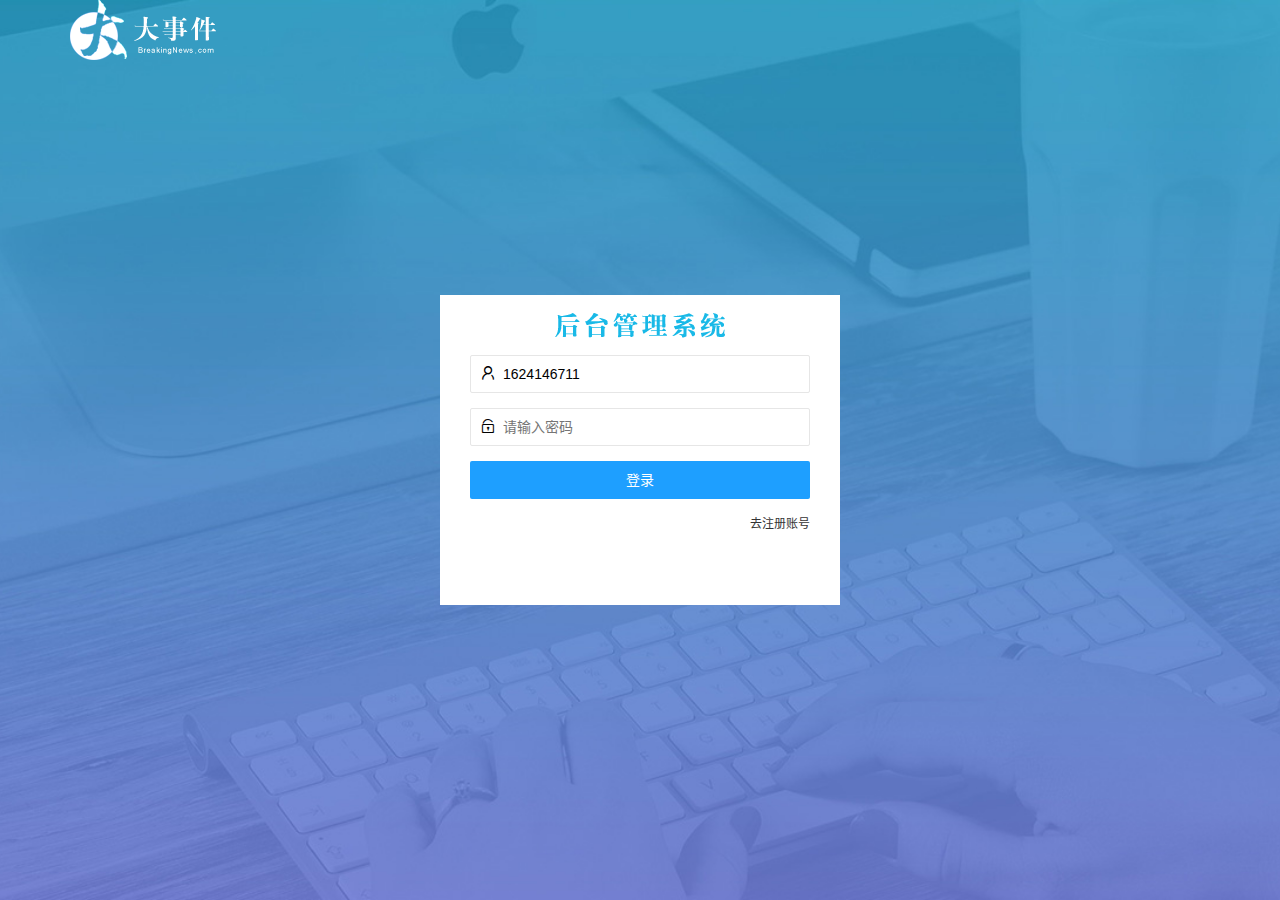
==== commit f2d7cc4c: "个人信息功能完成" ====
--- a/login.html
+++ b/login.html
@@ -30,8 +30,8 @@
                 <!-- 密码 -->
                 <div class="layui-form-item">
                     <i class="layui-icon layui-icon-password"></i>
-                    <input value="zxc00369" type="password" name="password" required lay-verify="required|pwd"
-                        placeholder="请输入密码" autocomplete="off" class="layui-input">
+                    <input type="password" name="password" required lay-verify="required|pwd" placeholder="请输入密码"
+                        autocomplete="off" class="layui-input">
                 </div>
                 <!-- 登录按钮 -->
                 <div class="layui-form-item">
@@ -45,9 +45,9 @@
             </form>
         </div>
         <!-- 注册 -->
-        <div class="reg-box" id="form_reg">
+        <div class="reg-box">
             <!-- 注册表单 -->
-            <form class="layui-form" action="">
+            <form class="layui-form" id="form_reg" action="">
                 <!-- 用户名 -->
                 <div class="layui-form-item">
                     <i class="layui-icon layui-icon-username"></i>
